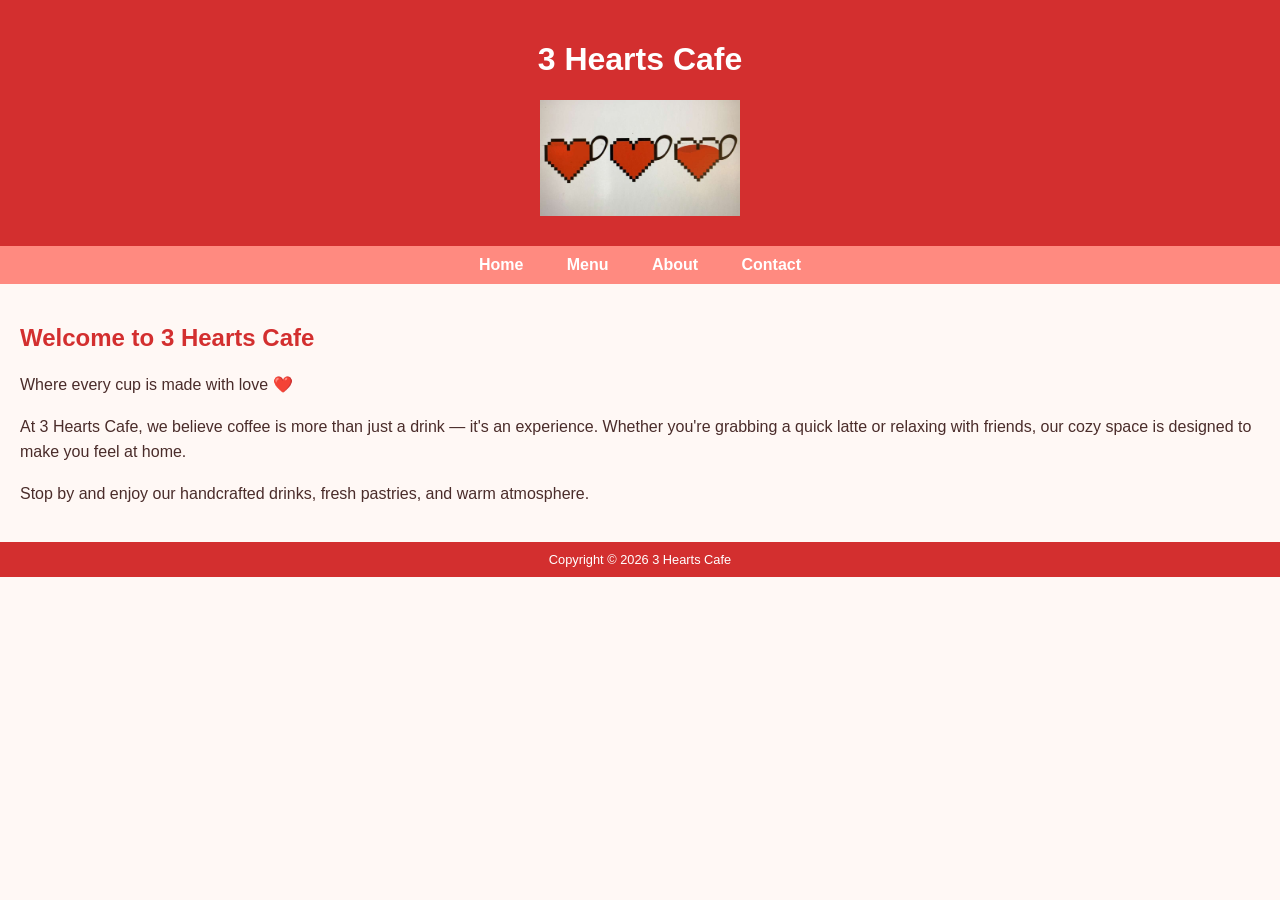
==== index.html @ ca1fe896 "Add files via upload" ====
<!DOCTYPE html>
<html lang="en">
<head>
    <meta charset="UTF-8">
    <title>3 Hearts Cafe</title>
    <link rel="stylesheet" href="style.css">
</head>
<body>

<header>
    <h1>3 Hearts Cafe</h1>
    <img src="3hearts.jpg" alt="3 Hearts Cafe Logo" width="200">
</header>

<nav>
    <a href="index.html">Home</a> &nbsp;
    <a href="menu.html">Menu</a> &nbsp;
    <a href="about.html">About</a> &nbsp;
    <a href="contact.html">Contact</a>
</nav>

<main>
    <h2>Welcome to 3 Hearts Cafe</h2>
    
    <p>Where every cup is made with love ❤️</p>

    <p>
        At 3 Hearts Cafe, we believe coffee is more than just a drink —
        it's an experience. Whether you're grabbing a quick latte or
        relaxing with friends, our cozy space is designed to make you feel at home.
    </p>

    <p>
        Stop by and enjoy our handcrafted drinks, fresh pastries,
        and warm atmosphere.
    </p>
</main>

<footer>
    Copyright © 2026 3 Hearts Cafe
</footer>

</body>
</html>
---- style.css ----
body {
    background-color: #fff8f5; /* soft cream */
    color: #4a2c2a; /* warm brown text */
    font-family: Arial, Helvetica, sans-serif;
    margin: 0;
}

header {
    background-color: #d32f2f; /* deep red */
    color: white;
    text-align: center;
    padding: 20px;
}

header img {
    display: block;
    margin: 10px auto;
}

nav {
    background-color: #ff8a80; /* lighter red */
    padding: 10px;
    text-align: center;
}

nav a {
    text-decoration: none;
    color: white;
    margin: 0 15px;
    font-weight: bold;
}

nav a:hover {
    color: #4a2c2a; /* brown hover */
}

main {
    padding: 20px;
}

main a {
    color: #d32f2f;
    font-weight: bold;
}

main a:hover {
    color: #4a2c2a;
}

h2 {
    color: #d32f2f;
}

footer {
    background-color: #d32f2f;
    color: white;
    text-align: center;
    padding: 10px;
    font-size: 80%;
}

.video-container {
    position: fixed;
    top: 0;
    left: 0;
    width: 100%;
    height: 100%;
    overflow: hidden;
    z-index: -1;
}

#bg-video {
    position; fixed;
    top: 0;
    left: 0;
    width: 100%;
    height: 100%;
    object-fit: cover;
    z-index: -1;
    opacity: 1;
}

.page-content {
    background-color: rgba(255, 248, 245, 0.88);
    min-height: 100vh;
}

table {
    width: 80%;
    margin: 20px auto;
    border-collapse: collapse;
    background-color: white;
}

th, td {
    border: 1px solid #d32f2f;
    padding: 12px;
    text-align: center;
}

th {
    background-color: #d32f2f;
    color: white;
}

tr:nth-child(even) {
    background-color: #fff0ee;
}
form {
    width: 60%;
    margin: 20px auto;
    background-color: white;
    padding: 20px;
    border-radius: 10px;
}

input, textarea {
    width: 100%;
    padding: 8px;
    margin-top: 5px;
    border: 1px solid #d32f2f;
    border-radius: 5px;
}

input[type="submit"] {
    background-color: #d32f2f;
    color: white;
    border: none;
    cursor: pointer;
    font-weight: bold;
}

input[type="submit"]:hover {
    background-color: #b71c1c;
}

main p {
    line-height: 1.6;
}

h3 {
    margin-top: 20px;
}
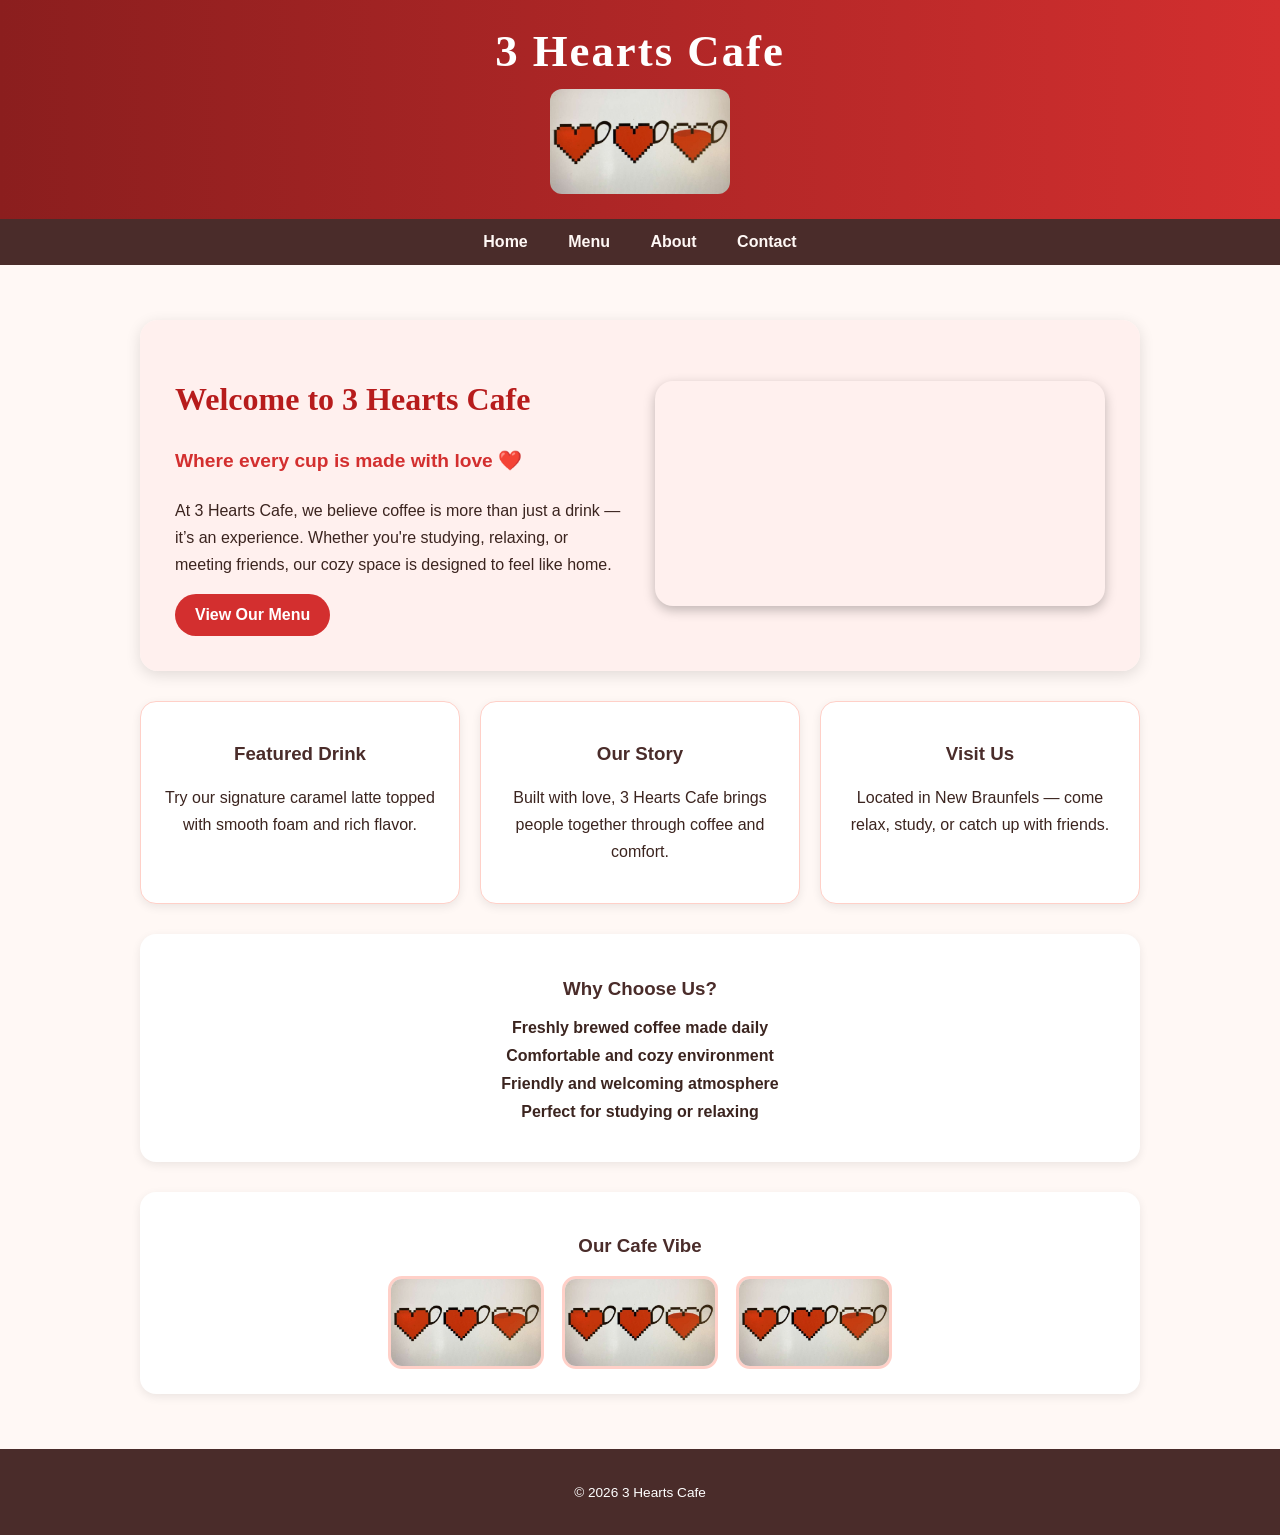
==== commit 15b624a6: "Add files via upload" ====
--- a/index.html
+++ b/index.html
@@ -5,6 +5,9 @@
     <title>3 Hearts Cafe</title>
     <link rel="stylesheet" href="style.css">
 </head>
+<meta name="description" content="3 Hearts Cafe offers handcrafted coffee, fresh pastries, and a cozy atmosphere in New Braunfels.">
+<meta name="viewport" content="width=device-width, initial-scale=1.0">
+
 <body>
 
 <header>
@@ -13,31 +16,80 @@
 </header>
 
 <nav>
-    <a href="index.html">Home</a> &nbsp;
-    <a href="menu.html">Menu</a> &nbsp;
-    <a href="about.html">About</a> &nbsp;
+    <a href="index.html">Home</a>
+    <a href="menu.html">Menu</a>
+    <a href="about.html">About</a>
     <a href="contact.html">Contact</a>
 </nav>
 
 <main>
-    <h2>Welcome to 3 Hearts Cafe</h2>
-    
-    <p>Where every cup is made with love ❤️</p>
 
-    <p>
-        At 3 Hearts Cafe, we believe coffee is more than just a drink —
-        it's an experience. Whether you're grabbing a quick latte or
-        relaxing with friends, our cozy space is designed to make you feel at home.
-    </p>
+    <!-- HERO -->
+    <section class="hero">
+        <div class="hero-text">
+            <h2>Welcome to 3 Hearts Cafe</h2>
+            <p class="tagline">Where every cup is made with love ❤️</p>
 
-    <p>
-        Stop by and enjoy our handcrafted drinks, fresh pastries,
-        and warm atmosphere.
-    </p>
+            <p>
+                At 3 Hearts Cafe, we believe coffee is more than just a drink —
+                it’s an experience. Whether you're studying, relaxing, or meeting
+                friends, our cozy space is designed to feel like home.
+            </p>
+
+            <a class="button" href="menu.html">View Our Menu</a>
+        </div>
+
+        <div class="hero-media">
+            <video autoplay muted loop playsinline>
+                <source src="coffee-pour.mp4" type="video/mp4">
+            </video>
+        </div>
+    </section>
+
+    <!-- FEATURED -->
+    <section class="features">
+        <div>
+            <h3>Featured Drink</h3>
+            <p>Try our signature caramel latte topped with smooth foam and rich flavor.</p>
+        </div>
+
+        <div>
+            <h3>Our Story</h3>
+            <p>Built with love, 3 Hearts Cafe brings people together through coffee and comfort.</p>
+        </div>
+
+        <div>
+            <h3>Visit Us</h3>
+            <p>Located in New Braunfels — come relax, study, or catch up with friends.</p>
+        </div>
+    </section>
+
+    <section class="extra">
+        <h3>Why Choose Us?</h3>
+
+        <ul>
+            <li>Freshly brewed coffee made daily</li>
+            <li>Comfortable and cozy environment</li>
+            <li>Friendly and welcoming atmosphere</li>
+            <li>Perfect for studying or relaxing</li>
+        </ul>
+    </section>
+
+    <!-- IMAGE GALLERY -->
+    <section class="gallery">
+        <h3>Our Cafe Vibe</h3>
+
+        <div class="gallery-images">
+            <img src="3hearts.jpg" alt="Cafe Logo">
+            <img src="3hearts.jpg" alt="Coffee Design">
+            <img src="3hearts.jpg" alt="Cafe Atmosphere">
+        </div>
+    </section>
+
 </main>
 
 <footer>
-    Copyright © 2026 3 Hearts Cafe
+    <p>&copy; 2026 3 Hearts Cafe</p>
 </footer>
 
 </body>
--- a/style.css
+++ b/style.css
@@ -1,62 +1,213 @@
 body {
-    background-color: #fff8f5; /* soft cream */
-    color: #4a2c2a; /* warm brown text */
+    background-color: #fff8f5;
+    color: #3b241f;
     font-family: Arial, Helvetica, sans-serif;
     margin: 0;
 }
 
 header {
-    background-color: #d32f2f; /* deep red */
-    color: white;
-    text-align: center;
-    padding: 20px;
+    background: linear-gradient(to right, #8b1e1e, #d32f2f);
+    color: white;
+    text-align: center;
+    padding: 25px;
+}
+
+header h1 {
+    font-family: Georgia, "Times New Roman", serif;
+    font-size: 2.8em;
+    margin: 0;
+    letter-spacing: 2px;
 }
 
 header img {
     display: block;
-    margin: 10px auto;
+    margin: 12px auto 0;
+    width: 180px;
+    border-radius: 12px;
 }
 
 nav {
-    background-color: #ff8a80; /* lighter red */
-    padding: 10px;
+    background-color: #4a2c2a;
+    padding: 14px;
     text-align: center;
 }
 
 nav a {
     text-decoration: none;
-    color: white;
-    margin: 0 15px;
+    color: #fff8f5;
+    margin: 0 18px;
     font-weight: bold;
 }
 
 nav a:hover {
-    color: #4a2c2a; /* brown hover */
+    color: #ffb3a7;
 }
 
 main {
-    padding: 20px;
-}
-
-main a {
+    max-width: 1000px;
+    margin: 30px auto;
+    padding: 25px;
+}
+
+h2 {
+    color: #b71c1c;
+    font-family: Georgia, "Times New Roman", serif;
+    font-size: 2em;
+}
+
+h3 {
+    color: #4a2c2a;
+}
+
+p {
+    line-height: 1.7;
+}
+
+.hero {
+    display: flex;
+    align-items: center;
+    gap: 30px;
+    background-color: rgba(255, 240, 238, 0.92);
+    padding: 35px;
+    border-radius: 18px;
+    box-shadow: 0 4px 15px rgba(0,0,0,0.12);
+}
+
+.hero-text {
+    flex: 1;
+}
+
+.tagline {
     color: #d32f2f;
     font-weight: bold;
-}
-
-main a:hover {
-    color: #4a2c2a;
-}
-
-h2 {
-    color: #d32f2f;
-}
-
-footer {
+    font-size: 1.2em;
+}
+
+.hero-media {
+    flex: 1;
+}
+
+.hero video {
+    width: 100%;
+    border-radius: 18px;
+    box-shadow: 0 4px 12px rgba(0,0,0,0.25);
+}
+
+.button {
+    display: inline-block;
     background-color: #d32f2f;
     color: white;
-    text-align: center;
+    padding: 12px 20px;
+    border-radius: 25px;
+    text-decoration: none;
+    font-weight: bold;
+}
+
+.button:hover {
+    background-color: #8b1e1e;
+    color: white;
+}
+
+.features {
+    display: flex;
+    gap: 20px;
+    margin-top: 30px;
+}
+
+.features div {
+    flex: 1;
+    background-color: white;
+    border: 1px solid #ffd0c8;
+    border-radius: 16px;
+    padding: 22px;
+    text-align: center;
+    box-shadow: 0 3px 10px rgba(0,0,0,0.08);
+}
+
+.extra,
+.gallery {
+    background-color: white;
+    margin-top: 30px;
+    padding: 25px;
+    border-radius: 16px;
+    text-align: center;
+    box-shadow: 0 3px 10px rgba(0,0,0,0.08);
+}
+
+.extra ul {
+    list-style-type: none;
+    padding: 0;
+}
+
+.extra li {
+    margin: 10px 0;
+    font-weight: bold;
+}
+
+.gallery-images {
+    display: flex;
+    justify-content: center;
+    gap: 18px;
+}
+
+.gallery img {
+    width: 150px;
+    border-radius: 14px;
+    border: 3px solid #ffd0c8;
+}
+
+table {
+    width: 85%;
+    margin: 25px auto;
+    border-collapse: collapse;
+    background-color: white;
+    box-shadow: 0 3px 10px rgba(0,0,0,0.08);
+}
+
+th, td {
+    border: 1px solid #d32f2f;
+    padding: 12px;
+    text-align: center;
+}
+
+th {
+    background-color: #d32f2f;
+    color: white;
+}
+
+tr:nth-child(even) {
+    background-color: #fff0ee;
+}
+
+form {
+    width: 65%;
+    margin: 25px auto;
+    background-color: white;
+    padding: 25px;
+    border-radius: 16px;
+    box-shadow: 0 3px 10px rgba(0,0,0,0.08);
+}
+
+input,
+textarea {
+    width: 100%;
     padding: 10px;
-    font-size: 80%;
+    margin-top: 5px;
+    border: 1px solid #d32f2f;
+    border-radius: 8px;
+}
+
+input[type="submit"] {
+    background-color: #d32f2f;
+    color: white;
+    border: none;
+    cursor: pointer;
+    font-weight: bold;
+    margin-top: 10px;
+}
+
+input[type="submit"]:hover {
+    background-color: #8b1e1e;
 }
 
 .video-container {
@@ -70,74 +221,48 @@
 }
 
 #bg-video {
-    position; fixed;
+    position: fixed;
     top: 0;
     left: 0;
     width: 100%;
     height: 100%;
     object-fit: cover;
-    z-index: -1;
-    opacity: 1;
+    opacity: 0.65;
 }
 
 .page-content {
-    background-color: rgba(255, 248, 245, 0.88);
+    background-color: rgba(255, 248, 245, 0.86);
     min-height: 100vh;
-}
-
-table {
-    width: 80%;
-    margin: 20px auto;
-    border-collapse: collapse;
-    background-color: white;
-}
-
-th, td {
-    border: 1px solid #d32f2f;
-    padding: 12px;
-    text-align: center;
-}
-
-th {
-    background-color: #d32f2f;
-    color: white;
-}
-
-tr:nth-child(even) {
-    background-color: #fff0ee;
-}
-form {
-    width: 60%;
-    margin: 20px auto;
-    background-color: white;
-    padding: 20px;
-    border-radius: 10px;
-}
-
-input, textarea {
-    width: 100%;
-    padding: 8px;
-    margin-top: 5px;
-    border: 1px solid #d32f2f;
-    border-radius: 5px;
-}
-
-input[type="submit"] {
-    background-color: #d32f2f;
-    color: white;
-    border: none;
-    cursor: pointer;
-    font-weight: bold;
-}
-
-input[type="submit"]:hover {
-    background-color: #b71c1c;
-}
-
-main p {
-    line-height: 1.6;
-}
-
-h3 {
-    margin-top: 20px;
+    position: relative;
+    z-index: 1;
+}
+
+footer {
+    background-color: #4a2c2a;
+    color: white;
+    text-align: center;
+    padding: 18px;
+    font-size: 85%;
+    margin-top: 30px;
+}
+
+footer a {
+    color: #ffd0c8;
+}
+
+@media (max-width: 768px) {
+    .hero,
+    .features,
+    .gallery-images {
+        flex-direction: column;
+    }
+
+    nav a {
+        display: block;
+        margin: 8px 0;
+    }
+
+    form {
+        width: 85%;
+    }
 }
